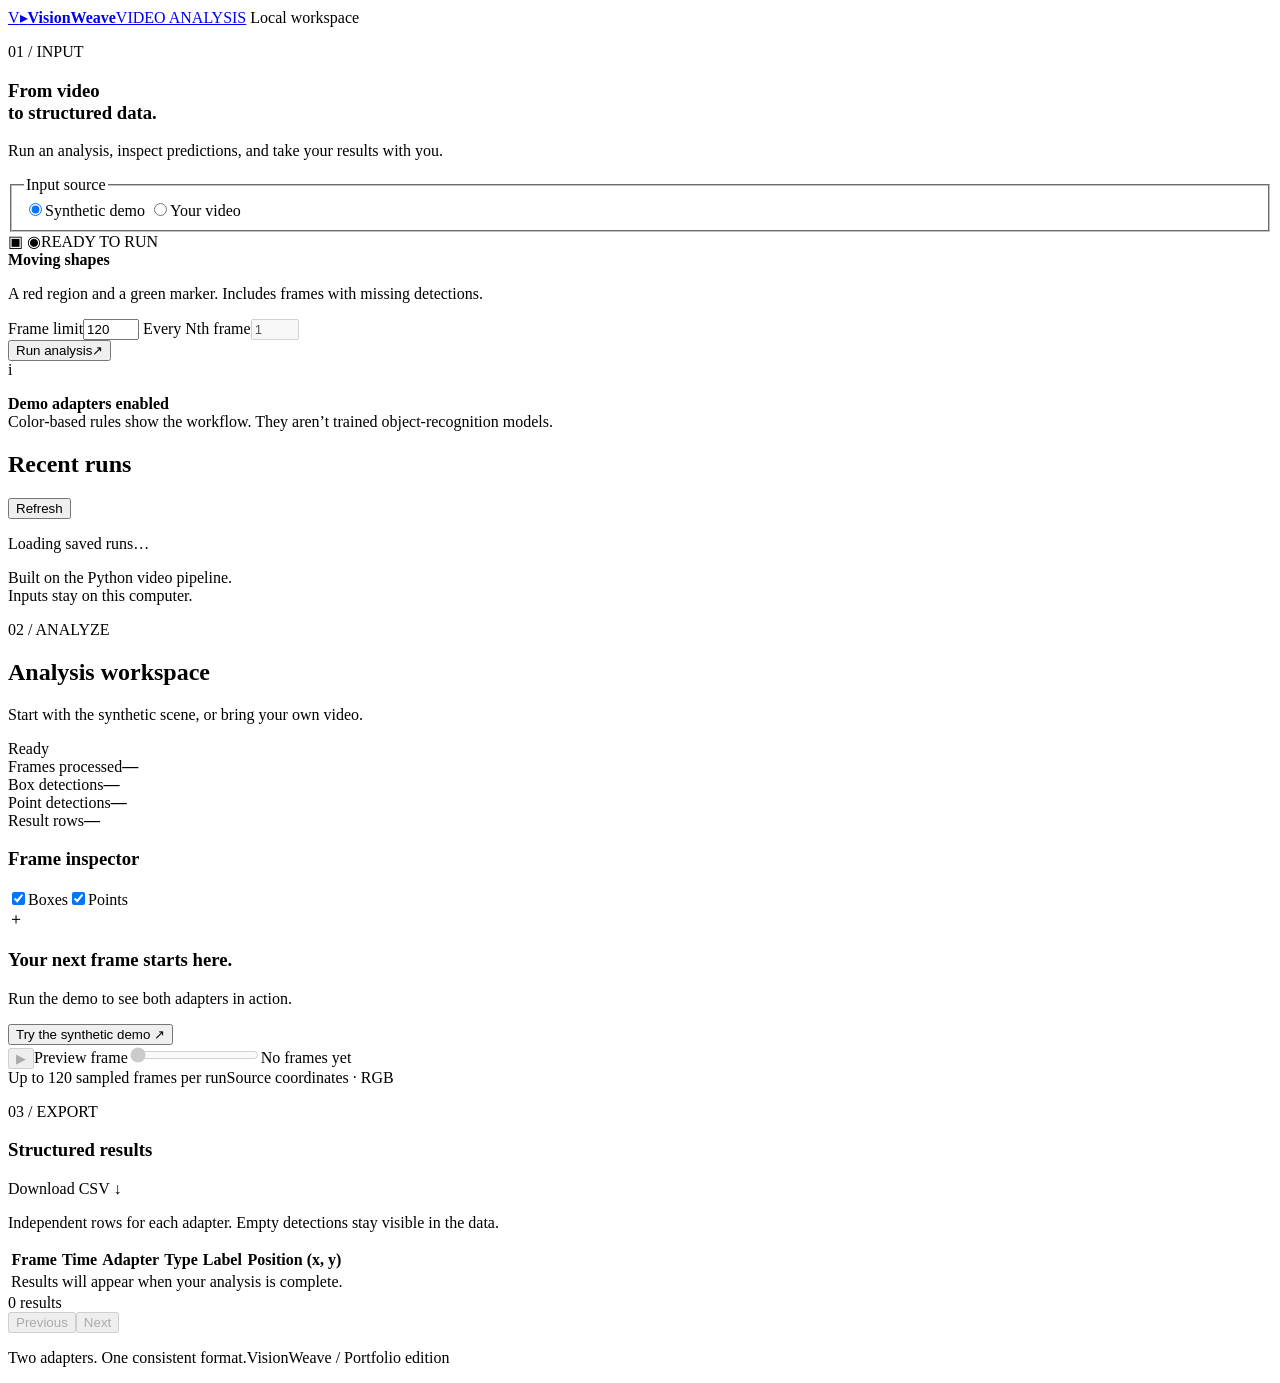
==== web/index.html @ 049b2624 "Initialize VisionWeave with video analysis workspace and browser demo Add Python video pipeline and " ====
<!doctype html>
<html lang="en">
<head>
  <meta charset="utf-8">
  <meta name="viewport" content="width=device-width, initial-scale=1">
  <meta name="description" content="Process video with independent detection adapters. Inspect frames, review normalized results, and export CSV data.">
  <title>VisionWeave · Video Analysis Workspace</title>
  <link rel="icon" href="/favicon.svg" type="image/svg+xml">
  <link rel="stylesheet" href="/app.css">
  <script src="/app.js" type="module"></script>
</head>
<body>
  <header class="topbar">
    <a class="brand" href="/" aria-label="VisionWeave home"><span class="brand-mark" aria-hidden="true">V<span>▸</span></span><strong>VisionWeave</strong><span class="brand-divider"></span><span class="brand-detail">VIDEO ANALYSIS</span></a>
    <span class="local-badge">Local workspace</span>
  </header>
  <main class="workspace">
    <aside class="sidebar" aria-label="Analysis controls">
      <section class="setup">
        <p class="eyebrow">01 / INPUT</p>
        <h1>From video<br>to structured data.</h1>
        <p class="intro">Run an analysis, inspect predictions, and take your results with you.</p>
        <form id="run-form">
          <fieldset class="source-picker"><legend class="sr-only">Input source</legend>
            <label><input type="radio" name="source" value="demo" checked><span>Synthetic demo</span></label>
            <label><input type="radio" name="source" value="video"><span>Your video</span></label>
          </fieldset>
          <div id="demo-input" class="input-card">
            <div class="scene-label"><span class="shape-icon" aria-hidden="true">▣ ◉</span><span class="tag">READY TO RUN</span></div>
            <strong>Moving shapes</strong>
            <p>A red region and a green marker. Includes frames with missing detections.</p>
          </div>
          <div id="video-input" class="input-card" hidden>
            <label for="video-file" class="file-label">Choose a video</label>
            <input id="video-file" type="file" accept="video/mp4,video/quicktime,video/x-msvideo,video/webm,.mkv">
            <p>MP4, MOV, AVI, WebM or MKV · up to 100 MB</p>
            <p id="video-support" class="hint"></p>
          </div>
          <div class="form-grid">
            <label for="frame-limit">Frame limit<input id="frame-limit" type="number" min="1" max="600" value="120" required></label>
            <label for="stride">Every Nth frame<input id="stride" type="number" min="1" max="30" value="1" required disabled></label>
          </div>
          <button class="button primary" id="run-button" type="submit"><span>Run analysis</span><span aria-hidden="true">↗</span></button>
          <progress id="upload-progress" value="0" max="100" hidden aria-label="Upload progress"></progress>
          <p id="error" class="error" role="alert" hidden></p>
        </form>
        <div class="adapter-note"><span class="note-icon" aria-hidden="true">i</span><p><strong>Demo adapters enabled</strong><br>Color-based rules show the workflow. They aren’t trained object-recognition models.</p></div>
      </section>
      <section class="history-section">
        <div class="section-label"><h2>Recent runs</h2><button class="text-button" id="refresh" type="button" aria-label="Refresh recent runs">Refresh</button></div>
        <div id="history"><p class="muted small">Loading saved runs…</p></div>
      </section>
      <footer class="sidebar-footer">Built on the Python video pipeline.<br>Inputs stay on this computer.</footer>
    </aside>
    <div class="main-panel">
      <section class="run-heading">
        <div><p class="eyebrow">02 / ANALYZE</p><h2 id="run-title">Analysis workspace</h2><p id="run-subtitle" class="muted">Start with the synthetic scene, or bring your own video.</p></div>
        <span id="status" class="status idle" role="status">Ready</span>
      </section>
      <div id="progress-panel" class="progress-panel" hidden>
        <div><span id="progress-label" aria-live="polite">Queued</span><button id="cancel" class="text-button" type="button">Cancel run</button></div>
        <progress id="job-progress" value="0" max="120" aria-label="Frames processed within frame limit"></progress>
      </div>
      <div class="metrics" aria-label="Run statistics">
        <div><span>Frames processed</span><strong id="metric-frames">—</strong></div>
        <div><span>Box detections</span><strong id="metric-boxes">—</strong><span class="metric-marker coral"></span></div>
        <div><span>Point detections</span><strong id="metric-points">—</strong><span class="metric-marker mint"></span></div>
        <div><span>Result rows</span><strong id="metric-rows">—</strong></div>
      </div>
      <section class="viewer-card" aria-labelledby="viewer-heading">
        <div class="viewer-toolbar"><h3 id="viewer-heading">Frame inspector</h3><div class="overlay-options"><label><input type="checkbox" id="show-boxes" checked><span class="legend coral"></span>Boxes</label><label><input type="checkbox" id="show-points" checked><span class="legend mint"></span>Points</label></div></div>
        <div class="canvas-wrap" id="canvas-wrap">
          <div id="viewer-empty" class="viewer-empty"><div class="viewfinder" aria-hidden="true">＋</div><h3>Your next frame starts here.</h3><p>Run the demo to see both adapters in action.</p><button id="quick-demo" class="button demo-button" type="button">Try the synthetic demo <span aria-hidden="true">↗</span></button></div>
          <canvas id="frame-canvas" width="640" height="360" hidden aria-label="Video frame with box and point prediction overlays"></canvas>
          <div id="frame-caption" class="frame-caption" hidden></div>
        </div>
        <div class="playback"><button id="play" class="icon-button" type="button" disabled aria-label="Play sampled frames">▶</button><label for="frame-slider" class="sr-only">Preview frame</label><input type="range" id="frame-slider" min="0" max="0" value="0" disabled><span id="frame-counter">No frames yet</span></div>
        <div class="viewer-footer"><span id="preview-note">Up to 120 sampled frames per run</span><span>Source coordinates · RGB</span></div>
      </section>
      <section class="results-card" aria-labelledby="results-heading">
        <div class="results-heading"><div><p class="eyebrow">03 / EXPORT</p><h3 id="results-heading">Structured results</h3></div><a id="download" class="button secondary disabled" aria-disabled="true" tabindex="-1">Download CSV <span aria-hidden="true">↓</span></a></div>
        <p class="results-description">Independent rows for each adapter. Empty detections stay visible in the data.</p>
        <div class="table-wrap"><table><thead><tr><th scope="col">Frame</th><th scope="col">Time</th><th scope="col">Adapter</th><th scope="col">Type</th><th scope="col">Label</th><th scope="col">Position (x, y)</th></tr></thead><tbody id="results-body"><tr><td colspan="6" class="empty-table">Results will appear when your analysis is complete.</td></tr></tbody></table></div>
        <div class="table-footer"><span id="result-count">0 results</span><div><button id="previous" class="text-button" disabled type="button">Previous</button><button id="next" class="text-button" disabled type="button">Next</button></div></div>
      </section>
      <p class="workspace-footer">Two adapters. One consistent format.<span>VisionWeave / Portfolio edition</span></p>
    </div>
  </main>
</body>
</html>
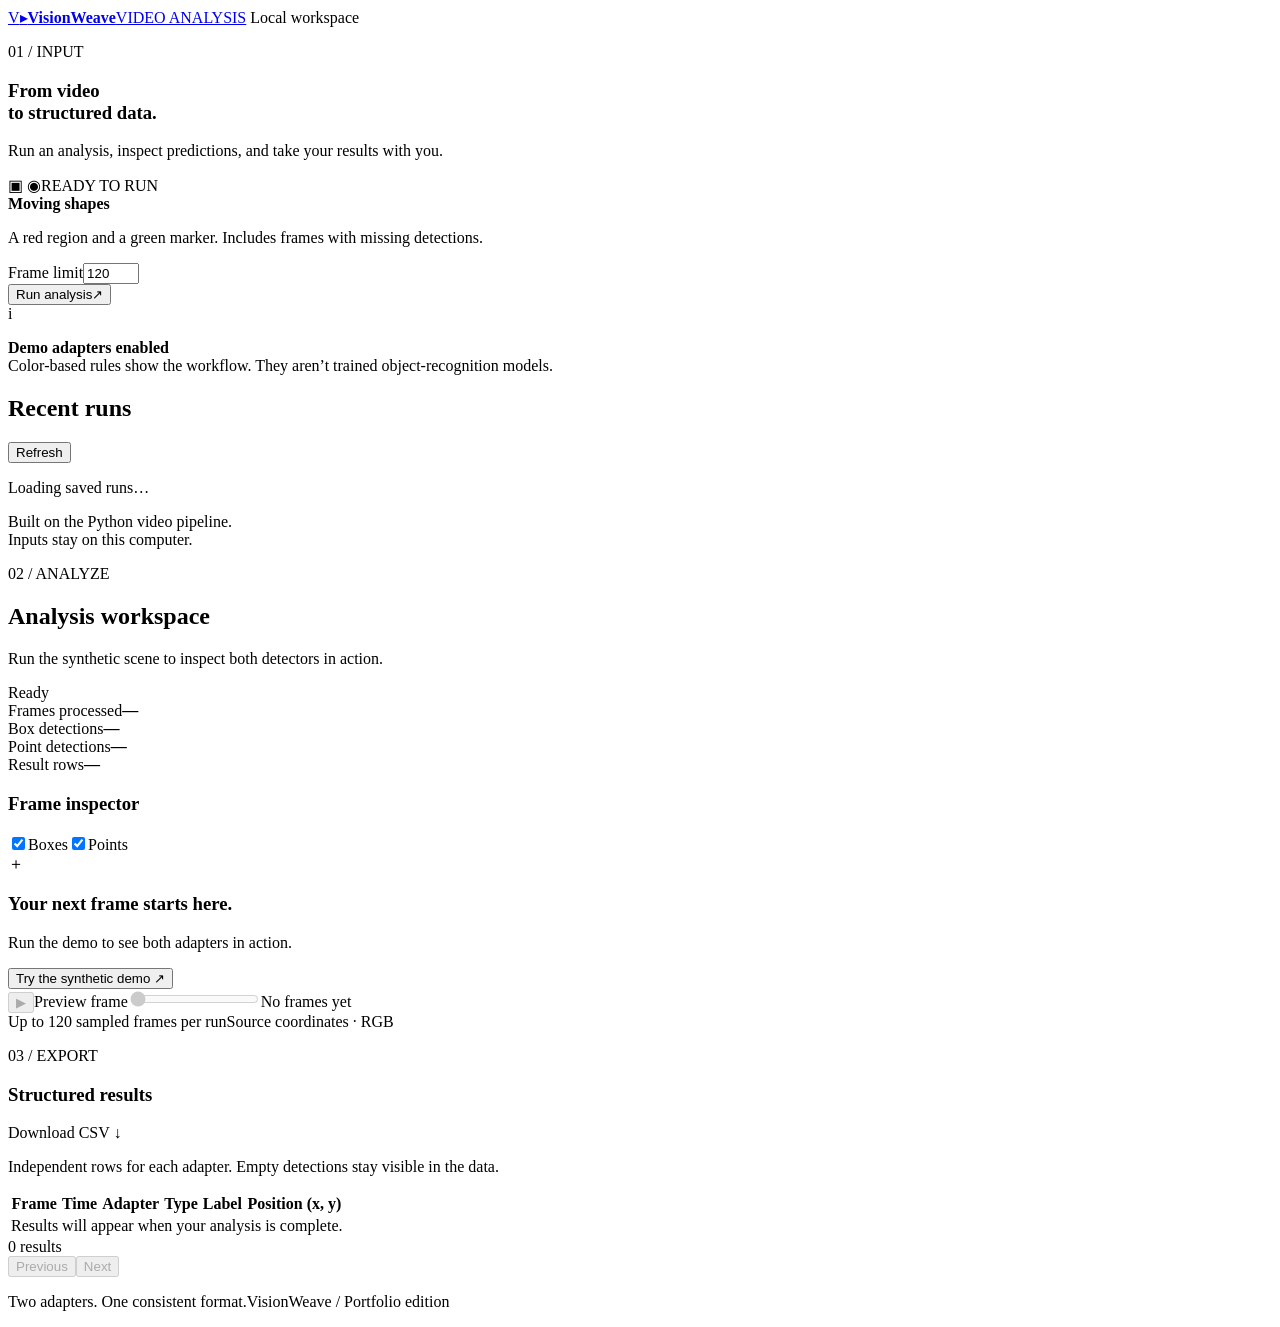
==== commit 1db422c8: "Remove video upload option from the interface" ====
--- a/web/index.html
+++ b/web/index.html
@@ -21,27 +21,15 @@
         <h1>From video<br>to structured data.</h1>
         <p class="intro">Run an analysis, inspect predictions, and take your results with you.</p>
         <form id="run-form">
-          <fieldset class="source-picker"><legend class="sr-only">Input source</legend>
-            <label><input type="radio" name="source" value="demo" checked><span>Synthetic demo</span></label>
-            <label><input type="radio" name="source" value="video"><span>Your video</span></label>
-          </fieldset>
           <div id="demo-input" class="input-card">
             <div class="scene-label"><span class="shape-icon" aria-hidden="true">▣ ◉</span><span class="tag">READY TO RUN</span></div>
             <strong>Moving shapes</strong>
             <p>A red region and a green marker. Includes frames with missing detections.</p>
           </div>
-          <div id="video-input" class="input-card" hidden>
-            <label for="video-file" class="file-label">Choose a video</label>
-            <input id="video-file" type="file" accept="video/mp4,video/quicktime,video/x-msvideo,video/webm,.mkv">
-            <p>MP4, MOV, AVI, WebM or MKV · up to 100 MB</p>
-            <p id="video-support" class="hint"></p>
-          </div>
           <div class="form-grid">
             <label for="frame-limit">Frame limit<input id="frame-limit" type="number" min="1" max="600" value="120" required></label>
-            <label for="stride">Every Nth frame<input id="stride" type="number" min="1" max="30" value="1" required disabled></label>
           </div>
           <button class="button primary" id="run-button" type="submit"><span>Run analysis</span><span aria-hidden="true">↗</span></button>
-          <progress id="upload-progress" value="0" max="100" hidden aria-label="Upload progress"></progress>
           <p id="error" class="error" role="alert" hidden></p>
         </form>
         <div class="adapter-note"><span class="note-icon" aria-hidden="true">i</span><p><strong>Demo adapters enabled</strong><br>Color-based rules show the workflow. They aren’t trained object-recognition models.</p></div>
@@ -54,7 +42,7 @@
     </aside>
     <div class="main-panel">
       <section class="run-heading">
-        <div><p class="eyebrow">02 / ANALYZE</p><h2 id="run-title">Analysis workspace</h2><p id="run-subtitle" class="muted">Start with the synthetic scene, or bring your own video.</p></div>
+        <div><p class="eyebrow">02 / ANALYZE</p><h2 id="run-title">Analysis workspace</h2><p id="run-subtitle" class="muted">Run the synthetic scene to inspect both detectors in action.</p></div>
         <span id="status" class="status idle" role="status">Ready</span>
       </section>
       <div id="progress-panel" class="progress-panel" hidden>
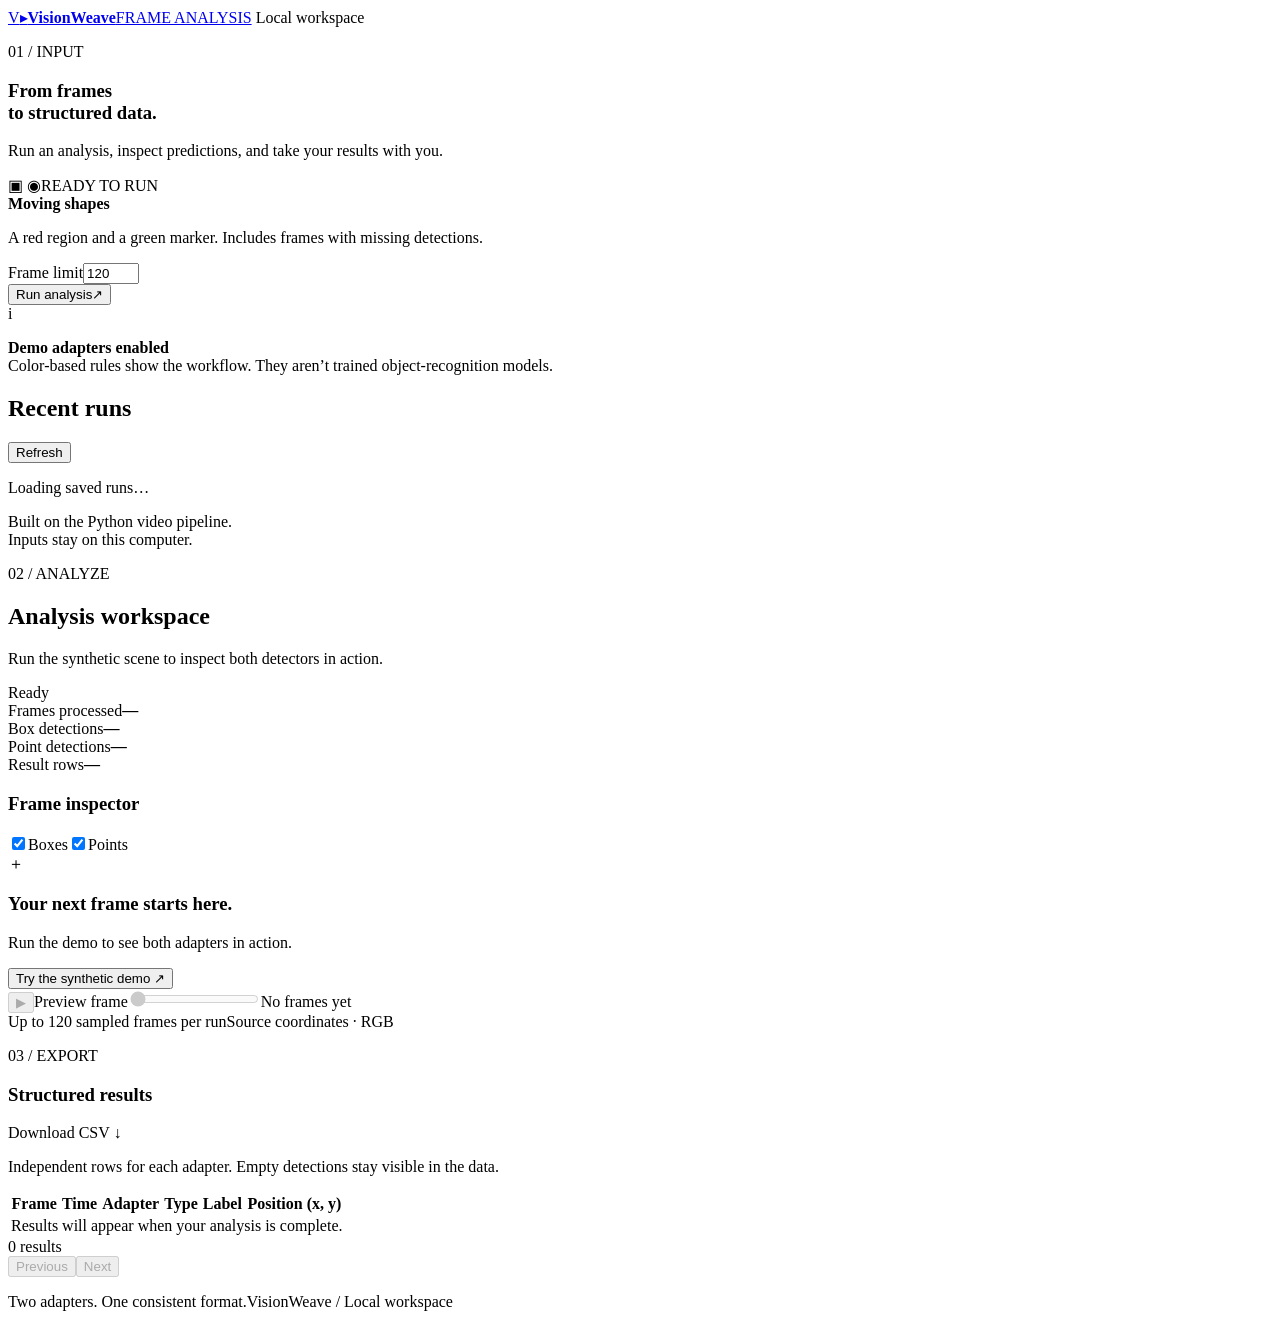
==== commit 97bcbf7c: "Clean up project documentation and presentation" ====
--- a/web/index.html
+++ b/web/index.html
@@ -3,22 +3,22 @@
 <head>
   <meta charset="utf-8">
   <meta name="viewport" content="width=device-width, initial-scale=1">
-  <meta name="description" content="Process video with independent detection adapters. Inspect frames, review normalized results, and export CSV data.">
-  <title>VisionWeave · Video Analysis Workspace</title>
+  <meta name="description" content="Analyze synthetic frames with independent color detectors. Inspect frames, review normalized results, and export CSV data.">
+  <title>VisionWeave · Frame Analysis Workspace</title>
   <link rel="icon" href="/favicon.svg" type="image/svg+xml">
   <link rel="stylesheet" href="/app.css">
   <script src="/app.js" type="module"></script>
 </head>
 <body>
   <header class="topbar">
-    <a class="brand" href="/" aria-label="VisionWeave home"><span class="brand-mark" aria-hidden="true">V<span>▸</span></span><strong>VisionWeave</strong><span class="brand-divider"></span><span class="brand-detail">VIDEO ANALYSIS</span></a>
+    <a class="brand" href="/" aria-label="VisionWeave home"><span class="brand-mark" aria-hidden="true">V<span>▸</span></span><strong>VisionWeave</strong><span class="brand-divider"></span><span class="brand-detail">FRAME ANALYSIS</span></a>
     <span class="local-badge">Local workspace</span>
   </header>
   <main class="workspace">
     <aside class="sidebar" aria-label="Analysis controls">
       <section class="setup">
         <p class="eyebrow">01 / INPUT</p>
-        <h1>From video<br>to structured data.</h1>
+        <h1>From frames<br>to structured data.</h1>
         <p class="intro">Run an analysis, inspect predictions, and take your results with you.</p>
         <form id="run-form">
           <div id="demo-input" class="input-card">
@@ -59,7 +59,7 @@
         <div class="viewer-toolbar"><h3 id="viewer-heading">Frame inspector</h3><div class="overlay-options"><label><input type="checkbox" id="show-boxes" checked><span class="legend coral"></span>Boxes</label><label><input type="checkbox" id="show-points" checked><span class="legend mint"></span>Points</label></div></div>
         <div class="canvas-wrap" id="canvas-wrap">
           <div id="viewer-empty" class="viewer-empty"><div class="viewfinder" aria-hidden="true">＋</div><h3>Your next frame starts here.</h3><p>Run the demo to see both adapters in action.</p><button id="quick-demo" class="button demo-button" type="button">Try the synthetic demo <span aria-hidden="true">↗</span></button></div>
-          <canvas id="frame-canvas" width="640" height="360" hidden aria-label="Video frame with box and point prediction overlays"></canvas>
+          <canvas id="frame-canvas" width="640" height="360" hidden aria-label="Synthetic frame with box and point detection overlays"></canvas>
           <div id="frame-caption" class="frame-caption" hidden></div>
         </div>
         <div class="playback"><button id="play" class="icon-button" type="button" disabled aria-label="Play sampled frames">▶</button><label for="frame-slider" class="sr-only">Preview frame</label><input type="range" id="frame-slider" min="0" max="0" value="0" disabled><span id="frame-counter">No frames yet</span></div>
@@ -71,7 +71,7 @@
         <div class="table-wrap"><table><thead><tr><th scope="col">Frame</th><th scope="col">Time</th><th scope="col">Adapter</th><th scope="col">Type</th><th scope="col">Label</th><th scope="col">Position (x, y)</th></tr></thead><tbody id="results-body"><tr><td colspan="6" class="empty-table">Results will appear when your analysis is complete.</td></tr></tbody></table></div>
         <div class="table-footer"><span id="result-count">0 results</span><div><button id="previous" class="text-button" disabled type="button">Previous</button><button id="next" class="text-button" disabled type="button">Next</button></div></div>
       </section>
-      <p class="workspace-footer">Two adapters. One consistent format.<span>VisionWeave / Portfolio edition</span></p>
+      <p class="workspace-footer">Two adapters. One consistent format.<span>VisionWeave / Local workspace</span></p>
     </div>
   </main>
 </body>
